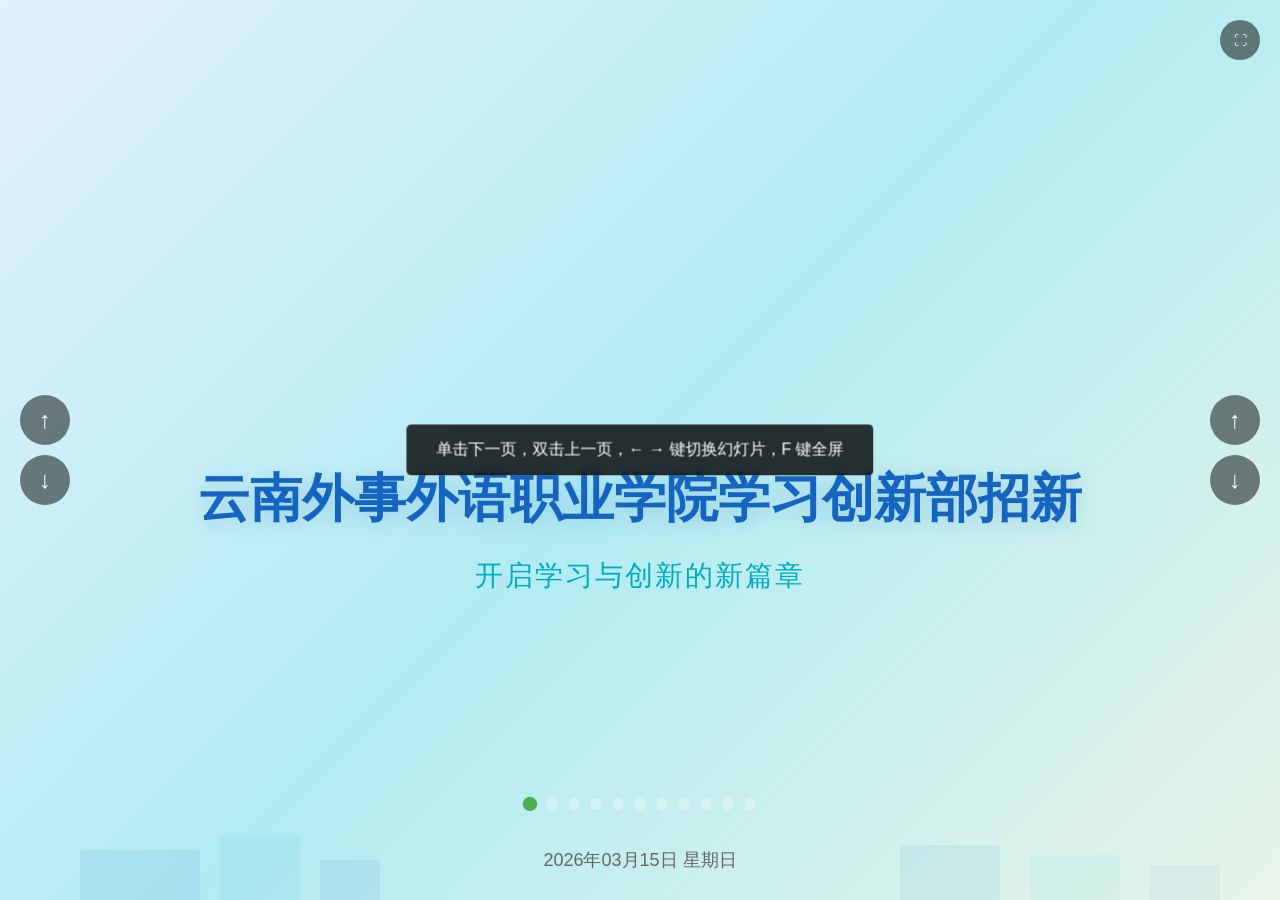
==== index.html @ 82c274d4 "Add files via upload" ====
<!DOCTYPE html>
<html lang="zh-CN">
<head>
    <meta charset="UTF-8">
    <meta name="viewport" content="width=device-width, initial-scale=1.0">
    <title>PPT图片演示</title>
    <link rel="stylesheet" href="styles.css">
</head>
</head>
<body>
    <div class="container">
        <div class="slideshow" id="slideshow">
        <!-- 幻灯片将通过JavaScript动态添加 -->
    </div>
    </div>
    
    <div class="progress">
        <div class="progress-bar" id="progressBar"></div>
    </div>
    
    <div class="slide-indicators" id="slideIndicators">
        <!-- 这里将添加幻灯片指示器 -->
    </div>
    
    <!-- 已移除计时器控件 -->
    
    <!-- 左侧上下导航按钮 -->
    <div class="nav-buttons left-nav">
        <button class="nav-btn up-btn" id="leftUpBtn">↑</button>
        <button class="nav-btn down-btn" id="leftDownBtn">↓</button>
    </div>
    
    <!-- 右侧上下导航按钮 -->
    <div class="nav-buttons right-nav">
        <button class="nav-btn up-btn" id="rightUpBtn">↑</button>
        <button class="nav-btn down-btn" id="rightDownBtn">↓</button>
    </div>
    
    <button class="fullscreen-btn" id="fullscreenBtn">⛶</button>

    <script>
        // 幻灯片数据 - 使用html_files目录中的HTML文件
        const slides = [
            { src: 'html_files/file1.html', alt: '幻灯片 1' },
            { src: 'html_files/file2.html', alt: '幻灯片 2' },
            { src: 'html_files/file3.html', alt: '幻灯片 3' },
            { src: 'html_files/file4.html', alt: '幻灯片 4' },
            { src: 'html_files/file5.html', alt: '幻灯片 5' },
            { src: 'html_files/file6.html', alt: '幻灯片 6' },
            { src: 'html_files/file7.html', alt: '幻灯片 7' },
            { src: 'html_files/file8.html', alt: '幻灯片 8' },
            { src: 'html_files/file9.html', alt: '幻灯片 9' },
            { src: 'html_files/file10.html', alt: '幻灯片 10' },
            { src: 'html_files/file11.html', alt: '幻灯片 11' }
        ];
        
        // 预加载的幻灯片数量
        const PRELOAD_COUNT = 2;
        
        // 获取DOM元素
        const slideshow = document.getElementById('slideshow');
        const slideIndicators = document.getElementById('slideIndicators');
        const playPauseBtn = document.getElementById('playPauseBtn');
        const prevBtn = document.getElementById('prevBtn');
        const nextBtn = document.getElementById('nextBtn');
        const progressBar = document.getElementById('progressBar');
        const fullscreenBtn = document.getElementById('fullscreenBtn');
        
        // 全局变量
        let currentSlide = 0;
        let isPlaying = false;
        let slideInterval;
        let progressInterval;
        const slideDuration = 5000; // 每张幻灯片播放时间（毫秒）
        let startTime;
        let isInitialized = false;
        let preloadedImages = new Map();
        
        // 移除动画类型配置
        
        // 初始化幻灯片
        function initSlides() {
            // 清空现有的幻灯片
            slideshow.innerHTML = '';
            slideIndicators.innerHTML = '';
            
            // 如果没有幻灯片，显示提示信息
            if (slides.length === 0) {
                const noSlidesMessage = document.createElement('div');
                noSlidesMessage.textContent = '没有找到幻灯片，请检查图片路径';
                noSlidesMessage.style.cssText = `
                    position: absolute;
                    top: 50%;
                    left: 50%;
                    transform: translate(-50%, -50%);
                    color: #fff;
                    font-size: 18px;
                    text-align: center;
                `;
                slideshow.appendChild(noSlidesMessage);
                return;
            }
            
            // 创建幻灯片和指示器
            slides.forEach((slide, index) => {
                // 创建幻灯片元素
                const slideElement = document.createElement('div');
                slideElement.classList.add('slide');
                slideElement.dataset.index = index;
                
                // 移除动画类添加
                
                if (index === currentSlide) {
                    slideElement.classList.add('active');
                }
                
                // 创建加载中动画
                const spinnerElement = document.createElement('div');
                spinnerElement.classList.add('loading-spinner');
                slideElement.appendChild(spinnerElement);
                
                // 创建iframe元素加载HTML文件
                const iframeElement = document.createElement('iframe');
                iframeElement.src = slide.src;
                iframeElement.alt = slide.alt || `幻灯片 ${index + 1}`;
                iframeElement.classList.add('loading');
                iframeElement.style.width = '100%';
                iframeElement.style.height = '100%';
                iframeElement.style.border = 'none';
                iframeElement.style.background = '#fff';
                
                // 处理iframe加载完成
                iframeElement.onload = function() {
                    this.classList.remove('loading');
                    spinnerElement.style.display = 'none';
                };
                
                // 处理iframe加载失败
                iframeElement.onerror = function() {
                    console.error(`无法加载HTML文件: ${slide.src}`);
                    spinnerElement.style.display = 'none';
                    this.src = 'data:text/html;charset=utf-8,%3Chtml%3E%3Cbody%3E%3Cdiv style%3D%22display%3Aflex%3Bjustify-content%3Acenter%3Balign-items%3Acenter%3Bheight%3A100%25%3Bfont-size%3A20px%3Bcolor%3A%23666%22%3EHTML文件加载失败%3C%2Fdiv%3E%3C%2Fbody%3E%3C%2Fhtml%3E';
                    this.classList.remove('loading');
                };
                
                slideElement.appendChild(iframeElement);
                slideshow.appendChild(slideElement);
                
                // 创建指示器
                const indicator = document.createElement('div');
                indicator.classList.add('indicator');
                indicator.dataset.index = index;
                if (index === currentSlide) {
                    indicator.classList.add('active');
                }
                
                // 添加点击事件
                indicator.addEventListener('click', () => {
                    goToSlide(index);
                });
                
                slideIndicators.appendChild(indicator);
            });
        }
        
        // 预加载图片
        function preloadImages() {
            // 预加载当前幻灯片及其前后的幻灯片
            for (let i = -PRELOAD_COUNT; i <= PRELOAD_COUNT; i++) {
                const index = (currentSlide + i + slides.length) % slides.length;
                if (index >= 0 && index < slides.length && slides[index]) {
                    const slide = slides[index];
                    if (!preloadedImages.has(slide.src)) {
                        const img = new Image();
                        img.onload = function() {
                            preloadedImages.set(slide.src, slide.src);
                        };
                        img.src = slide.src;
                    }
                }
            }
        }
        
        // 移除动画类函数
        
        // 移除动画类型切换函数
        
        // 切换到指定幻灯片 - 简化重写版本
        function goToSlide(newIndex) {
            try {
                // 确保newIndex是有效数字
                newIndex = parseInt(newIndex);
                if (isNaN(newIndex)) {
                    showTempMessage('无效的幻灯片索引', 2000);
                    return;
                }
                
                // 循环索引处理
                if (newIndex < 0) {
                    newIndex = slides.length - 1;
                } else if (newIndex >= slides.length) {
                    newIndex = 0;
                }
                
                // 避免不必要的切换
                if (newIndex === currentSlide) {
                    return;
                }
                
                // 使用简单直接的方式获取和操作幻灯片元素
                const allSlides = document.querySelectorAll('.slide');
                const totalSlides = allSlides.length;
                
                // 确保有幻灯片元素
                if (totalSlides === 0) {
                    showTempMessage('无幻灯片可显示', 2000);
                    return;
                }
                
                // 隐藏所有幻灯片
                for (let i = 0; i < totalSlides; i++) {
                    allSlides[i].classList.remove('active');
                }
                
                // 确保目标幻灯片存在
                if (newIndex >= 0 && newIndex < totalSlides) {
                    // 显示目标幻灯片
                    allSlides[newIndex].classList.add('active');
                    // 更新当前索引
                    currentSlide = newIndex;
                    
                    // 调用单独的updateIndicators函数，保持代码一致性
                    updateIndicators();
                    
                    // 调用单独的resetProgressBar函数
                    resetProgressBar();
                    
                    // 显示成功消息
                    showTempMessage(`第 ${currentSlide + 1} 张 / 共 ${slides.length} 张`, 500);
                } else {
                    showTempMessage('指定的幻灯片不存在', 2000);
                }
            } catch (e) {
                // 异常情况下显示友好错误
                showTempMessage('切换幻灯片时发生错误', 2000);
            }
        }
        
        // 上一张幻灯片
        function prevSlide() {
            goToSlide(currentSlide - 1);
        }
        
        // 下一张幻灯片
        function nextSlide() {
            goToSlide(currentSlide + 1);
        }
        
        // 更新指示器状态
        function updateIndicators() {
            const indicators = document.querySelectorAll('.indicator');
            indicators.forEach((indicator, index) => {
                if (index === currentSlide) {
                    indicator.classList.add('active');
                } else {
                    indicator.classList.remove('active');
                }
            });
        }
        
        // 重置进度条（简化版，移除计时器相关代码）
        function resetProgressBar() {
            if (progressBar) {
                progressBar.style.width = '0%';
            }
        }
        
        // 更新进度条（简化版，不依赖计时器）
        function updateProgressBar() {
            // 保留这个函数但简化它，进度条将根据手动切换来重置
            // 移除自动切换功能，因为计时器功能已被删除
        }
        
        // 播放/暂停切换
        function togglePlayPause() {
            if (isPlaying) {
                pauseSlideshow();
            } else {
                playSlideshow();
            }
        }
        
        // 播放幻灯片
        function playSlideshow() {
            try {
                isPlaying = true;
                if (playPauseBtn) {
                    playPauseBtn.textContent = '⏸';
                }
                resetProgressBar();
                
                // 清除可能存在的旧定时器
                clearInterval(slideInterval);
                slideInterval = setInterval(nextSlide, slideDuration);
            } catch (error) {
                console.error('播放幻灯片时出错:', error);
                showTempMessage('播放失败', 2000);
            }
        }
        
        // 暂停幻灯片
        function pauseSlideshow() {
            try {
                isPlaying = false;
                if (playPauseBtn) {
                    playPauseBtn.textContent = '▶';
                }
                clearInterval(slideInterval);
            } catch (error) {
                console.error('暂停幻灯片时出错:', error);
            }
        }
        
        // 切换全屏模式
        function toggleFullscreen() {
            try {
                if (!document.fullscreenElement) {
                    const element = slideshow || document.documentElement;
                    if (element.requestFullscreen) {
                        element.requestFullscreen();
                    } else if (element.mozRequestFullScreen) { // Firefox
                        element.mozRequestFullScreen();
                    } else if (element.webkitRequestFullscreen) { // Chrome, Safari
                        element.webkitRequestFullscreen();
                    } else if (element.msRequestFullscreen) { // IE/Edge
                        element.msRequestFullscreen();
                    }
                } else {
                    if (document.exitFullscreen) {
                        document.exitFullscreen();
                    } else if (document.mozCancelFullScreen) { // Firefox
                        document.mozCancelFullScreen();
                    } else if (document.webkitExitFullscreen) { // Chrome, Safari
                        document.webkitExitFullscreen();
                    } else if (document.msExitFullscreen) { // IE/Edge
                        document.msExitFullscreen();
                    }
                }
            } catch (err) {
                console.error(`全屏切换错误: ${err.message}`);
                showTempMessage('无法切换全屏模式', 2000);
            }
        }
        
        // 添加键盘事件监听
        function addKeyboardListeners() {
            document.addEventListener('keydown', (e) => {
                try {
                    // 忽略输入框中的按键事件
                    const target = e.target;
                    if (target && (target.tagName === 'INPUT' || target.tagName === 'TEXTAREA' || target.isContentEditable)) {
                        return;
                    }
                    
                    switch (e.key) {
                        case 'ArrowLeft':
                            prevSlide();
                            break;
                        case 'ArrowRight':
                            nextSlide();
                            break;
                        case 'f':
                        case 'F':
                            toggleFullscreen();
                            break;
                        case 'Escape':
                            if (document.fullscreenElement) {
                                document.exitFullscreen();
                            }
                            break;
                        // 移除动画类型快捷键
                        // case 'a':
                        // case 'A':
                        //     // 切换动画类型
                        //     const newAnimation = cycleAnimationType();
                        //     showTempMessage(`动画类型: ${newAnimation}`, 1000);
                        //     break;
                        case '1':
                        case '2':
                        case '3':
                        case '4':
                        case '5':
                        case '6':
                        case '7':
                        case '8':
                        case '9':
                            // 直接跳转到指定幻灯片（按数字键）
                            const slideNum = parseInt(e.key) - 1;
                            if (slideNum >= 0 && slideNum < slides.length) {
                                goToSlide(slideNum);
                            }
                            break;
                    }
                } catch (error) {
                    console.error('处理键盘事件时出错:', error);
                }
            });
        }
        
        // 初始化事件监听器
        function initEventListeners() {
            fullscreenBtn.addEventListener('click', toggleFullscreen);
            
            // 添加导航按钮事件监听
            const leftUpBtn = document.getElementById('leftUpBtn');
            const leftDownBtn = document.getElementById('leftDownBtn');
            const rightUpBtn = document.getElementById('rightUpBtn');
            const rightDownBtn = document.getElementById('rightDownBtn');
            
            if (leftUpBtn) leftUpBtn.addEventListener('click', prevSlide);
            if (leftDownBtn) leftDownBtn.addEventListener('click', nextSlide);
            if (rightUpBtn) rightUpBtn.addEventListener('click', prevSlide);
            if (rightDownBtn) rightDownBtn.addEventListener('click', nextSlide);
            
            // 处理单击和双击事件
            let clickTimer;
            slideshow.addEventListener('click', (e) => {
                // 确保点击的是幻灯片背景、图片或iframe
                if (e.target === slideshow || e.target.tagName === 'IMG' || e.target.tagName === 'IFRAME') {
                    // 清除之前的定时器（如果存在）
                    if (clickTimer) {
                        clearTimeout(clickTimer);
                    }
                    
                    // 设置新的定时器来检测双击
                    clickTimer = setTimeout(() => {
                        // 单击事件：下一页
                        nextSlide();
                        clickTimer = null;
                    }, 300); // 300ms作为单击和双击的阈值
                }
            });
            
            slideshow.addEventListener('dblclick', (e) => {
                // 确保点击的是幻灯片背景、图片或iframe
                if (e.target === slideshow || e.target.tagName === 'IMG' || e.target.tagName === 'IFRAME') {
                    // 清除单击定时器，防止触发单击事件
                    if (clickTimer) {
                        clearTimeout(clickTimer);
                        clickTimer = null;
                    }
                    
                    // 双击事件：上一页
                    prevSlide();
                }
            });
            
            // 为iframe添加透明覆盖层，确保点击事件能够被捕获
            slideshow.addEventListener('DOMNodeInserted', (e) => {
                if (e.target.tagName === 'IFRAME') {
                    const iframe = e.target;
                    const overlay = document.createElement('div');
                    overlay.style.position = 'absolute';
                    overlay.style.top = '0';
                    overlay.style.left = '0';
                    overlay.style.width = '100%';
                    overlay.style.height = '100%';
                    overlay.style.pointerEvents = 'auto';
                    overlay.style.zIndex = '1';
                    
                    // 添加到iframe的父容器
                    const parent = iframe.parentElement;
                    if (parent) {
                        parent.style.position = 'relative';
                        parent.appendChild(overlay);
                    }
                }
            });
            
            // 添加键盘事件监听
            addKeyboardListeners();
            
            // 监听全屏状态变化
            document.addEventListener('fullscreenchange', () => {
                if (document.fullscreenElement) {
                    fullscreenBtn.textContent = '⤦';
                } else {
                    fullscreenBtn.textContent = '⛶';
                }
            });
        }
        
        // 显示临时消息
        function showTempMessage(message, duration = 2000) {
            // 检查是否已存在消息元素
            let messageElement = document.getElementById('tempMessage');
            
            if (!messageElement) {
                // 创建消息元素
                messageElement = document.createElement('div');
                messageElement.id = 'tempMessage';
                messageElement.style.cssText = `
                    position: fixed;
                    top: 50%;
                    left: 50%;
                    transform: translate(-50%, -50%);
                    background-color: rgba(0, 0, 0, 0.8);
                    color: white;
                    padding: 15px 30px;
                    border-radius: 5px;
                    z-index: 1000;
                    font-size: 16px;
                    backdrop-filter: blur(5px);
                    transition: opacity 0.3s, transform 0.3s;
                `;
                document.body.appendChild(messageElement);
            }
            
            // 设置消息内容并显示
            messageElement.textContent = message;
            messageElement.style.opacity = '1';
            messageElement.style.transform = 'translate(-50%, -50%) scale(1)';
            
            // 定时隐藏
            setTimeout(() => {
                messageElement.style.opacity = '0';
                messageElement.style.transform = 'translate(-50%, -50%) scale(0.8)';
                
                // 完全隐藏后可以移除元素（可选）
                setTimeout(() => {
                    if (messageElement.parentNode) {
                        messageElement.parentNode.removeChild(messageElement);
                    }
                }, 300);
            }, duration);
        }
        
        // 初始化函数
        function init() {
            if (isInitialized) return;
            
            try {
                // 预加载初始幻灯片
                preloadImages();
                
                // 初始化幻灯片
                initSlides();
                
                // 初始化事件监听器
                initEventListeners();
                
                // 计时器已移除
                
                // 更新进度条
                clearInterval(progressInterval);
                progressInterval = setInterval(updateProgressBar, 100);
                
                isInitialized = true;
                
                // 显示使用提示
                setTimeout(() => {
                    showTempMessage('单击下一页，双击上一页，← → 键切换幻灯片，F 键全屏', 3000);
                }, 1000);
            } catch (error) {
                console.error('初始化时出错:', error);
                showTempMessage('初始化失败，请刷新页面重试', 3000);
            }
        }
        
        // 页面卸载时清理资源
        window.addEventListener('beforeunload', () => {
            clearInterval(slideInterval);
            clearInterval(progressInterval);
            // 清理其他资源
            preloadedImages.clear();
        });
        
        // 窗口大小变化时调整
        window.addEventListener('resize', () => {
            // 可以在这里添加响应式调整逻辑
        });
        
        // 检测页面可见性变化
        document.addEventListener('visibilitychange', () => {
            if (document.hidden && isPlaying) {
                // 页面不可见时暂停播放以节省资源
                pauseSlideshow();
            }
        });
        
        // 页面加载完成后初始化
        if (document.readyState === 'loading') {
            window.addEventListener('DOMContentLoaded', init);
        } else {
            // 如果DOM已经加载完成，直接初始化
            init();
        }
    </script>
</body>
</html>
---- styles.css ----
* {
    margin: 0;
    padding: 0;
    box-sizing: border-box;
}

body {
    font-family: 'Microsoft YaHei', sans-serif;
    background-color: #000;
    overflow: hidden;
    color: #fff;
}

.container {
    width: 100vw;
    height: 100vh;
    position: relative;
}

.slideshow {
    width: 100%;
    height: 100%;
    position: relative;
    overflow: hidden;
    background-color: #000;
}

.slide {
    position: absolute;
    top: 0;
    left: 0;
    width: 100%;
    height: 100%;
    display: flex;
    justify-content: center;
    align-items: center;
    opacity: 0;
    transition: opacity 0.5s ease;
}

.slide.active {
    opacity: 1;
    z-index: 1;
}

.slide img,
.slide iframe {
            width: 100%;
            height: 100%;
            object-fit: cover;
            transition: opacity 0.5s ease;
        }

.slide img.loading,
.slide iframe.loading {
    opacity: 0;
}

.slide .loading-spinner {
    position: absolute;
    width: 50px;
    height: 50px;
    border: 4px solid rgba(255, 255, 255, 0.3);
    border-top: 4px solid #4CAF50;
    border-radius: 50%;
    animation: spin 1s linear infinite;
}

@keyframes spin {
    0% { transform: rotate(0deg); }
    100% { transform: rotate(360deg); }
}

/* 控制栏样式 */
.controls {
    position: fixed;
    bottom: 20px;
    left: 50%;
    transform: translateX(-50%);
    background-color: rgba(0, 0, 0, 0.5);
    padding: 15px 30px;
    border-radius: 30px;
    display: flex;
    align-items: center;
    gap: 15px;
    z-index: 100;
    backdrop-filter: blur(5px);
}

/* 控制按钮样式 */
.control-btn {
    background-color: transparent;
    border: none;
    color: white;
    font-size: 20px;
    cursor: pointer;
    width: 45px;
    height: 45px;
    display: flex;
    justify-content: center;
    align-items: center;
    border-radius: 50%;
    transition: all 0.3s ease;
}

.control-btn:hover {
    background-color: rgba(255, 255, 255, 0.2);
    transform: scale(1.1);
}

.control-btn:active {
    transform: scale(0.95);
}

/* 隐藏播放/暂停按钮 */
#playPauseBtn {
    display: none;
}

/* 进度条样式 */
.progress-container {
    flex: 1;
    height: 4px;
    background-color: rgba(255, 255, 255, 0.3);
    border-radius: 2px;
    overflow: hidden;
    position: relative;
}

.progress-bar {
    height: 100%;
    background-color: #4CAF50;
    width: 0;
    transition: width 0.1s linear;
}

/* 添加计时器显示 */
.timer {
    color: white;
    display: flex;
    align-items: center;
    gap: 5px;
    font-size: 14px;
    min-width: 110px;
}

/* 幻灯片指示器 */
.slide-indicators {
    position: fixed;
    bottom: 90px;
    left: 50%;
    transform: translateX(-50%);
    display: flex;
    gap: 10px;
    z-index: 100;
}

.indicator {
    width: 12px;
    height: 12px;
    border-radius: 50%;
    background-color: rgba(255, 255, 255, 0.3);
    cursor: pointer;
    transition: all 0.3s ease;
}

.indicator.active {
    background-color: #4CAF50;
    transform: scale(1.2);
}

/* 移除动画切换按钮样式 */

/* 前后导航按钮 */
.control-btn {
    position: fixed;
    top: 50%;
    transform: translateY(-50%);
    background-color: rgba(0, 0, 0, 0.5);
    color: white;
    border: none;
    border-radius: 50%;
    width: 50px;
    height: 50px;
    cursor: pointer;
    display: flex;
    justify-content: center;
    align-items: center;
    z-index: 100;
    font-size: 24px;
    transition: all 0.3s ease;
}

.control-btn:hover {
    background-color: rgba(0, 0, 0, 0.8);
    transform: translateY(-50%) scale(1.1);
}

.prev-btn {
    left: 20px;
}

.next-btn {
    right: 20px;
}

/* 导航按钮容器 */
.nav-buttons {
    position: fixed;
    top: 50%;
    transform: translateY(-50%);
    display: flex;
    flex-direction: column;
    gap: 10px;
    z-index: 100;
}

/* 左侧导航按钮 */
.nav-buttons.left-nav {
    left: 20px;
}

/* 右侧导航按钮 */
.nav-buttons.right-nav {
    right: 20px;
}

/* 导航按钮样式 */
.nav-btn {
    background-color: rgba(0, 0, 0, 0.5);
    color: white;
    border: none;
    border-radius: 50%;
    width: 50px;
    height: 50px;
    cursor: pointer;
    display: flex;
    justify-content: center;
    align-items: center;
    font-size: 24px;
    transition: all 0.3s ease;
}

.nav-btn:hover {
    background-color: rgba(0, 0, 0, 0.8);
    transform: scale(1.1);
}

/* 全屏按钮 */
.fullscreen-btn {
    position: fixed;
    top: 20px;
    right: 20px;
    background-color: rgba(0, 0, 0, 0.5);
    color: white;
    border: none;
    border-radius: 50%;
    width: 40px;
    height: 40px;
    cursor: pointer;
    display: flex;
    justify-content: center;
    align-items: center;
    z-index: 100;
    transition: all 0.3s ease;
}

.fullscreen-btn:hover {
    background-color: rgba(0, 0, 0, 0.8);
    transform: scale(1.1);
}

/* 临时消息 */
.temp-message {
    position: fixed;
    top: 50%;
    left: 50%;
    transform: translate(-50%, -50%);
    background-color: rgba(0, 0, 0, 0.7);
    color: white;
    padding: 15px 25px;
    border-radius: 5px;
    font-size: 16px;
    z-index: 1000;
    opacity: 0;
    transition: opacity 0.3s ease;
}

.temp-message.visible {
    opacity: 1;
}

/* 响应式设计 */
@media (max-width: 768px) {
    .controls {
        bottom: 10px;
        padding: 10px 20px;
        gap: 10px;
    }
    
    .control-btn {
        width: 40px;
        height: 40px;
        font-size: 16px;
    }
    
    .timer {
        font-size: 12px;
        min-width: 90px;
    }
    
    .slide-indicators {
        bottom: 70px;
    }
}

@media (max-width: 480px) {
    .controls {
        bottom: 5px;
        padding: 8px 15px;
        gap: 8px;
    }
    
    .control-btn {
        width: 35px;
        height: 35px;
        font-size: 14px;
    }
    
    #animationBtn {
        display: none;
    }
    
    .slide-indicators {
        bottom: 60px;
    }
    
    .indicator {
        width: 8px;
        height: 8px;
    }
}
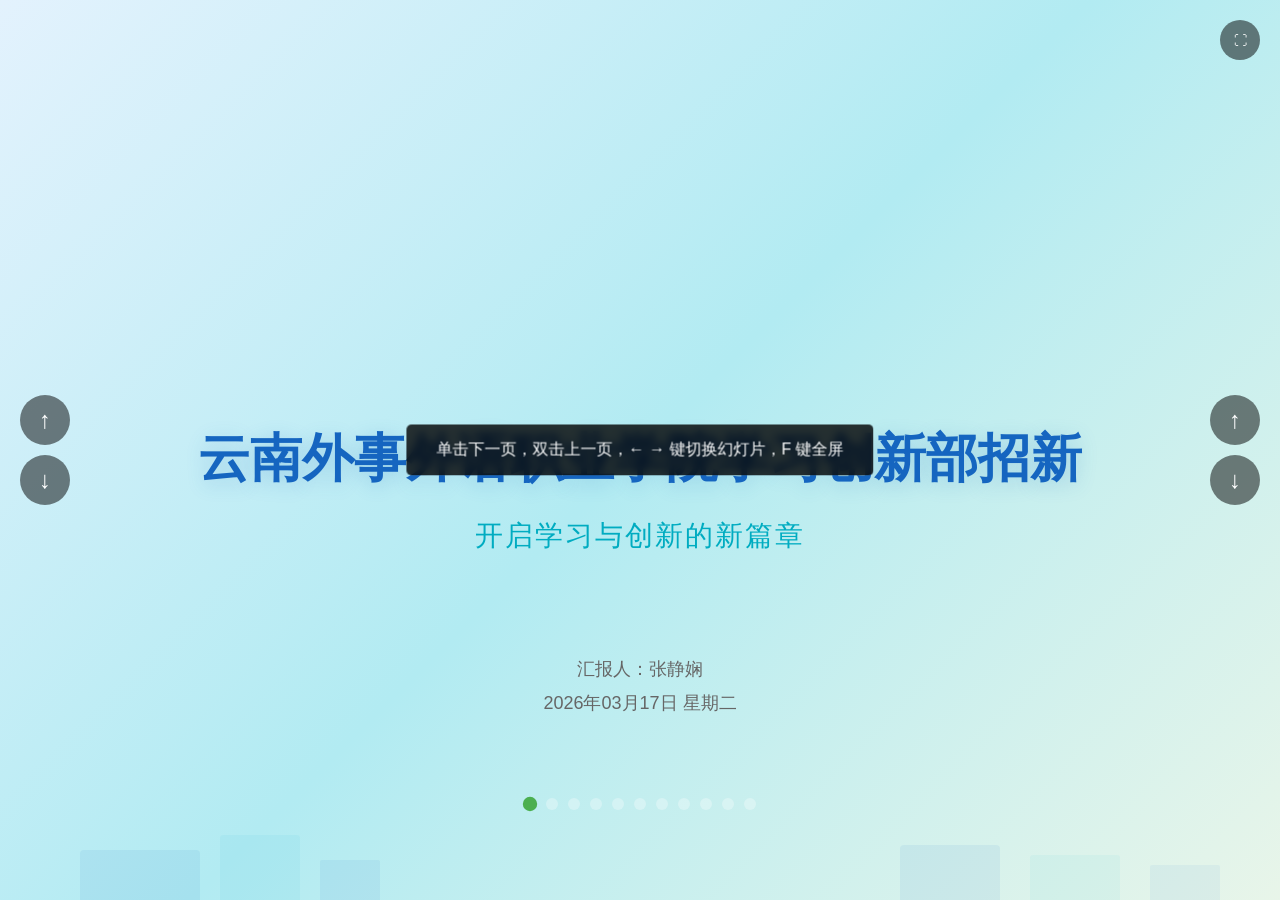
==== commit a79ec270: "Add files via upload" ====
--- a/index.html
+++ b/index.html
@@ -3,7 +3,7 @@
 <head>
     <meta charset="UTF-8">
     <meta name="viewport" content="width=device-width, initial-scale=1.0">
-    <title>PPT图片演示</title>
+    <title>张静娴PPT</title>
     <link rel="stylesheet" href="styles.css">
 </head>
 </head>
